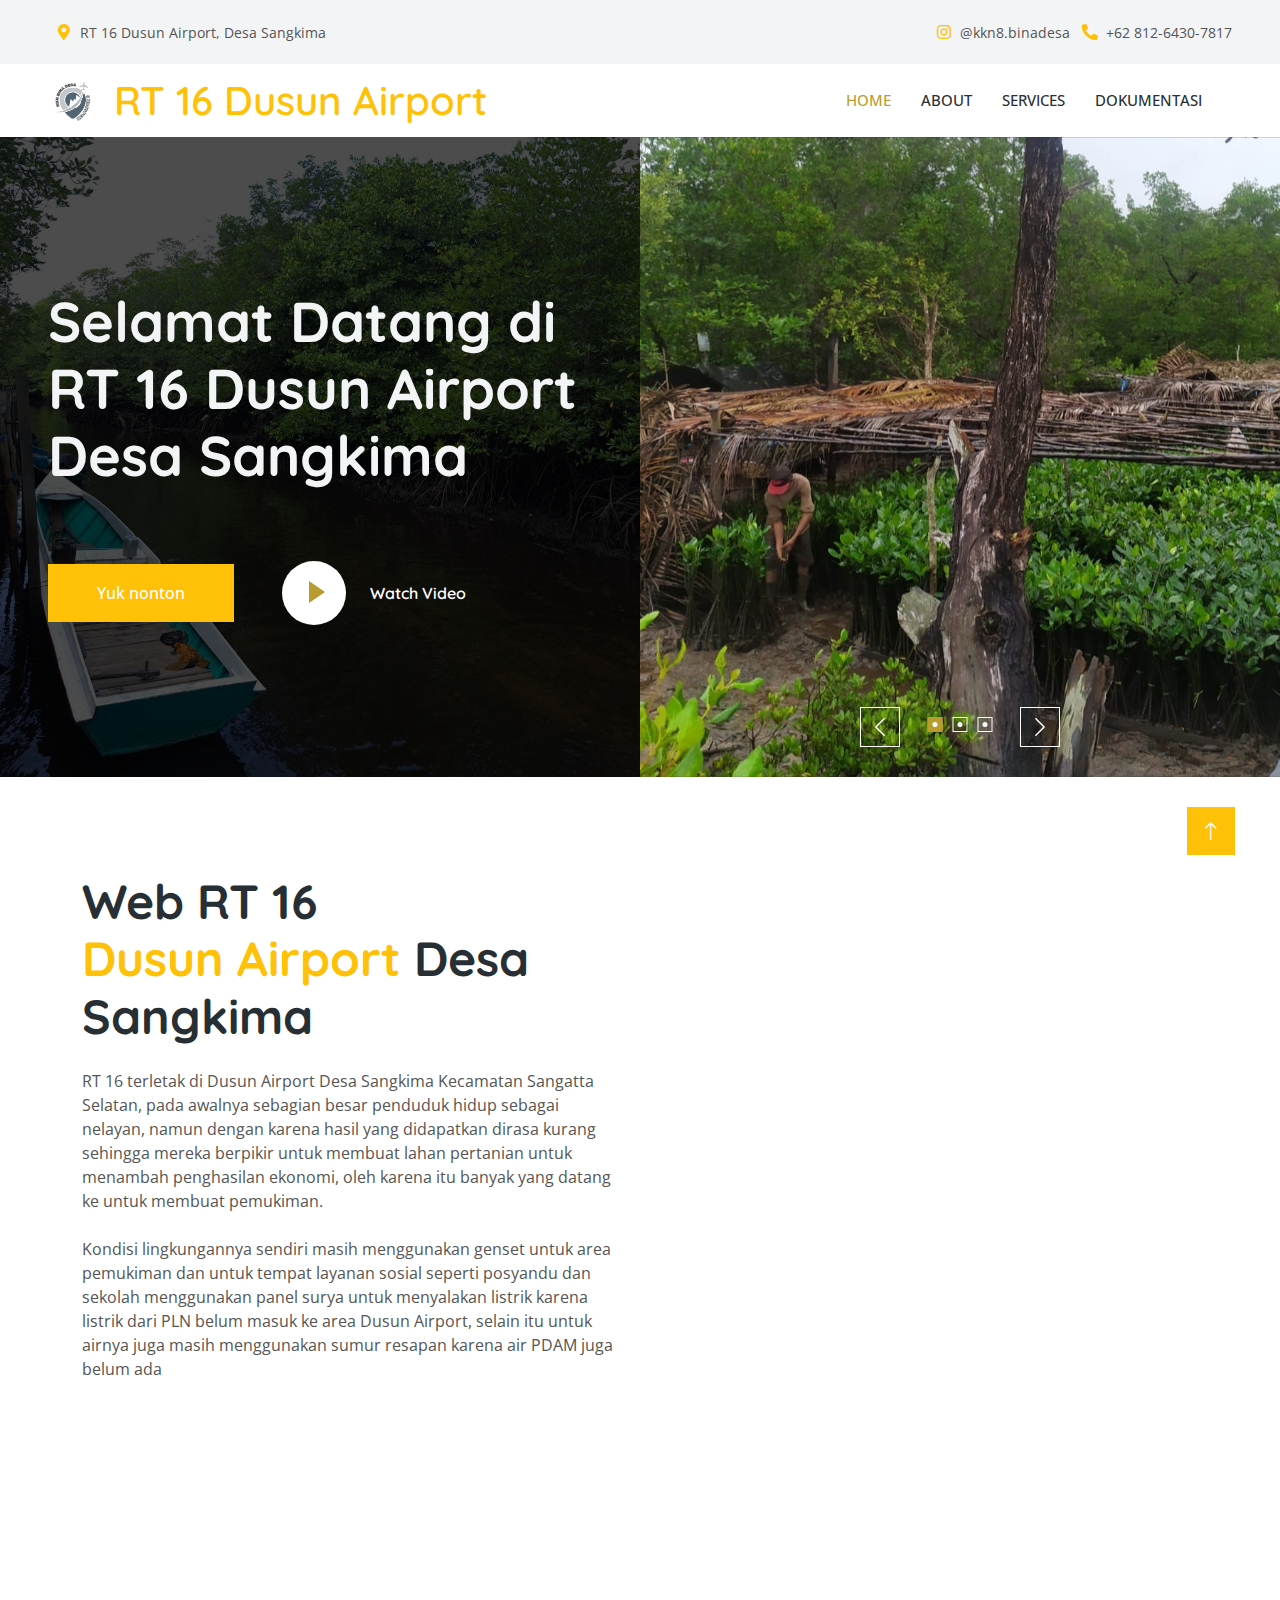
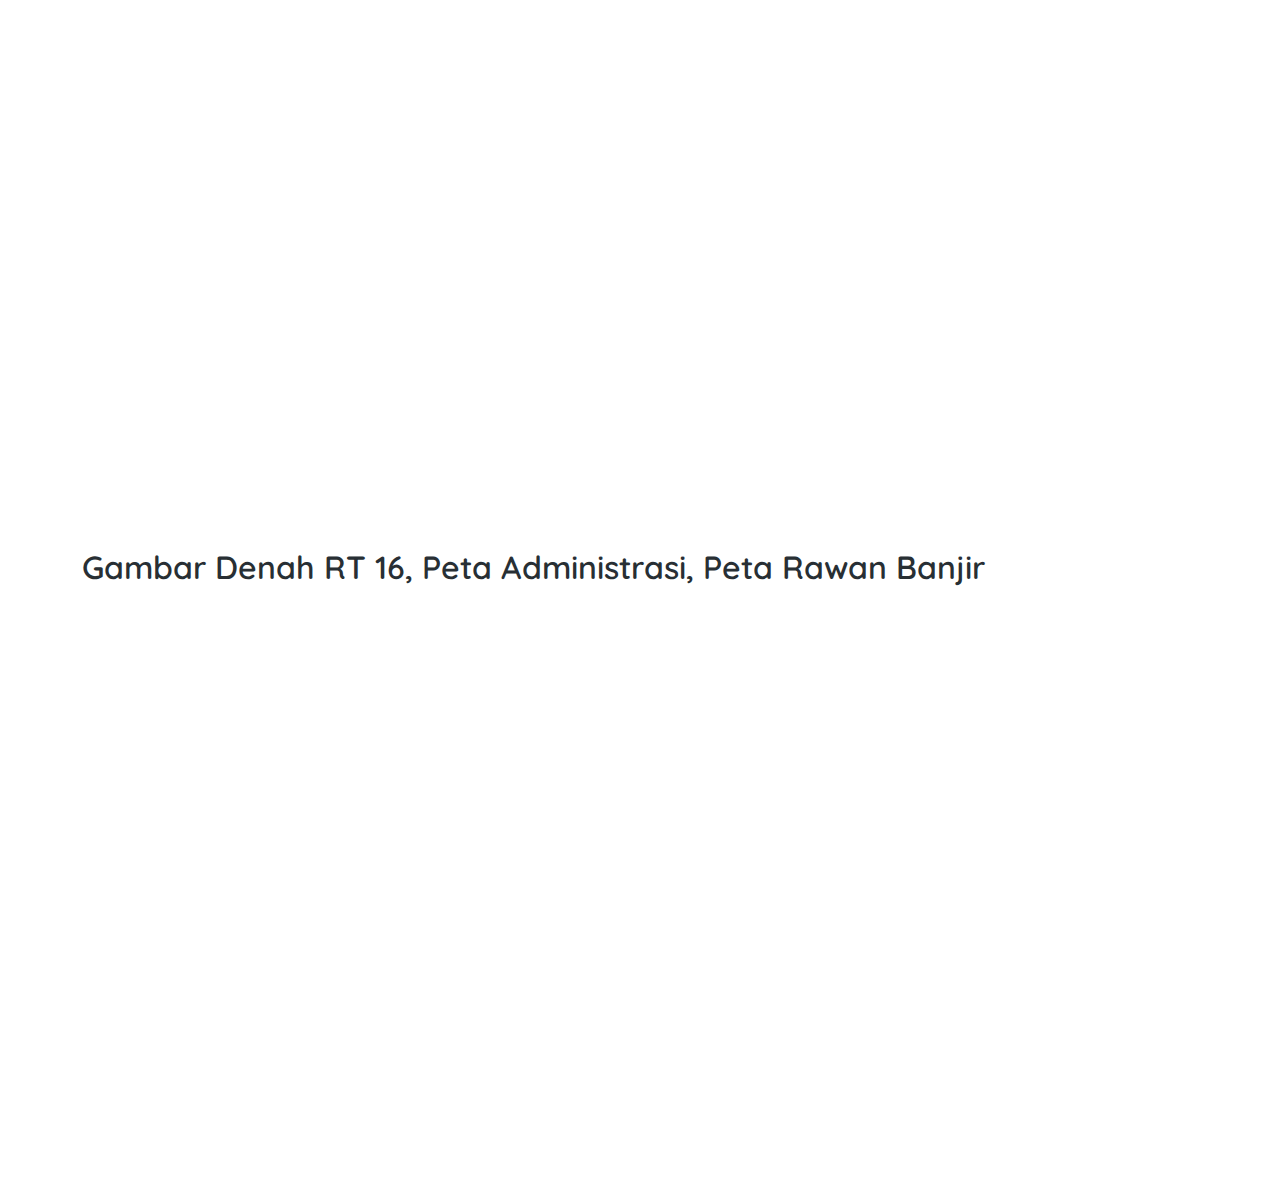
==== index.html @ f3cd3ee1 "first commit" ====
<!DOCTYPE html>
<html lang="en">
  <head>
    <meta charset="utf-8" />
    <title>RT 16 Dusun Airport Desa Sangkima</title>
    <meta content="width=device-width, initial-scale=1.0" name="viewport" />
    <meta content="" name="keywords" />
    <meta content="" name="description" />

    <!-- Favicon -->
    <link href="img/logo.png" rel="icon" />

    <!-- Google Web Fonts -->
    <link rel="preconnect" href="https://fonts.googleapis.com" />
    <link rel="preconnect" href="https://fonts.gstatic.com" crossorigin />
    <link
      href="https://fonts.googleapis.com/css2?family=Open+Sans:wght@400;500&family=Quicksand:wght@600;700&display=swap"
      rel="stylesheet"
    />

    <!-- Icon Font Stylesheet -->
    <link
      href="https://cdnjs.cloudflare.com/ajax/libs/font-awesome/5.10.0/css/all.min.css"
      rel="stylesheet"
    />
    <link
      href="https://cdn.jsdelivr.net/npm/bootstrap-icons@1.4.1/font/bootstrap-icons.css"
      rel="stylesheet"
    />

    <!-- Libraries Stylesheet -->
    <link href="lib/animate/animate.min.css" rel="stylesheet" />
    <link href="lib/lightbox/css/lightbox.min.css" rel="stylesheet" />
    <link href="lib/owlcarousel/assets/owl.carousel.min.css" rel="stylesheet" />

    <!-- Customized Bootstrap Stylesheet -->
    <link href="css/bootstrap.min.css" rel="stylesheet" />

    <!-- Template Stylesheet -->
    <link href="css/style.css" rel="stylesheet" />
  </head>

  <body>
    <!-- Spinner Start -->
    <!-- <div
      id="spinner"
      class="show bg-white position-fixed translate-middle w-100 vh-100 top-50 start-50 d-flex align-items-center justify-content-center"
    >
      <div
        class="spinner-border text-primary"
        style="width: 3rem; height: 3rem"
        role="status"
      >
        <span class="sr-only">Loading...</span>
      </div>
    </div> -->
    <!-- Spinner End -->

    <!-- Topbar Start -->
    <div class="container-fluid bg-light p-0 wow fadeIn" data-wow-delay="0.1s">
      <div class="row gx-0 d-none d-lg-flex">
        <div class="col-lg-7 px-5 text-start">
          <div class="h-100 d-inline-flex align-items-center py-3 me-4">
            <a class="btn btn-sm-square text-primary me-0" href="https://goo.gl/maps/CqCEvvbJAd6Aa1L1A"
              ><i class="fa fa-map-marker-alt"></i
            ></a>
            <small>RT 16 Dusun Airport, Desa Sangkima</small>
            <!-- <small class="fa fa-map-marker-alt text-primary me-2"></small>
            <small>RT 16 Dusun Airport, Desa Sangkima</small> -->
          </div>
        </div>
        <div class="col-lg-5 px-5 text-end">
          <div class="h-100 d-inline-flex align-items-center">
            <a class="btn btn-sm-square text-primary me-0" href="https://www.instagram.com/kkn8.binadesa/"
              ><i class="fab fa-instagram"></i
            ></a>
            <small>@kkn8.binadesa</small>
          </div>
          <div class="h-100 d-inline-flex align-items-center">
            <a class="btn btn-sm-square text-primary me-0" href="https://wa.me/681264307817"
              ><i class="fa fa-phone-alt"></i
            ></a>
            <small>+62 812-6430-7817</small>
          </div>
        </div>
      </div>
    </div>
    <!-- Topbar End -->

    <!-- Navbar Start -->
    <nav
      class="navbar navbar-expand-lg bg-white navbar-light sticky-top py-lg-0 px-4 px-lg-5 wow fadeIn"
      data-wow-delay="0.1s"
    >
      <a href="index.html" class="navbar-brand p-0">
        <img class="img-fluid me-3" src="img/logo.png" alt="Icon" />
        <h1 class="m-0 text-primary">RT 16 Dusun Airport</h1>
      </a>
      <button
        type="button"
        class="navbar-toggler"
        data-bs-toggle="collapse"
        data-bs-target="#navbarCollapse"
      >
        <span class="navbar-toggler-icon"></span>
      </button>
      <div class="collapse navbar-collapse py-4 py-lg-0" id="navbarCollapse">
        <div class="navbar-nav ms-auto">
          <a href="index.html" class="nav-item nav-link active">Home</a>
          <a href="about.html" class="nav-item nav-link">About</a>
          <a href="service.html" class="nav-item nav-link">Services</a>
          <a href="dokumentasi.html" class="nav-item nav-link">Dokumentasi</a>
        </div>
      </div>
    </nav>
    <!-- Navbar End -->

    <!-- Header Start -->
    <div class="container-fluid bg-dark p-0 mb-5">
      <div class="row g-0 flex-column-reverse flex-lg-row">
        <div class="col-lg-6 p-0 wow fadeIn" data-wow-delay="0.1s">
          <div
            class="header-bg h-100 d-flex flex-column justify-content-center p-5"
          >
            <h1 class="display-4 text-light mb-5">
              Selamat Datang di RT 16 Dusun Airport Desa Sangkima
            </h1>
            <div class="d-flex align-items-center pt-4 animated slideInDown">
              <a href="" class="btn btn-primary py-sm-3 px-3 px-sm-5 me-5"
                >Yuk nonton</a>
              
              <button
                type="button"
                class="btn-play"
                data-bs-toggle="modal"
                data-src="https://www.youtube.com/embed/2XEJcBLubZw"
                data-bs-target="#videoModal"
              >
                <span></span>
              </button>
              <h6 class="text-white m-0 ms-4 d-none d-sm-block">Watch Video</h6>
            </div>
          </div>
        </div>
        <div class="col-lg-6 wow fadeIn" data-wow-delay="0.5s">
          <div class="owl-carousel header-carousel">
            <div class="owl-carousel-item">
              <img class="img-fluid" src="img/kkn/F1.jpg" alt="" />
            </div>
            <div class="owl-carousel-item">
              <img class="img-fluid" src="img/kkn/F2.jpg" alt="" />
            </div>
            <div class="owl-carousel-item">
              <img class="img-fluid" src="img/kkn/F3.jpg" alt="" />
            </div>
          </div>
        </div>
      </div>
    </div>
    <!-- Header End -->

    <!-- Video Modal Start -->
    <div
      class="modal modal-video fade"
      id="videoModal"
      tabindex="-1"
      aria-labelledby="exampleModalLabel"
      aria-hidden="true"
    >
      <div class="modal-dialog">
        <div class="modal-content rounded-0">
          <div class="modal-header">
            <h3 class="modal-title" id="exampleModalLabel">Youtube Video</h3>
            <button
              type="button"
              class="btn-close"
              data-bs-dismiss="modal"
              aria-label="Close"
            ></button>
          </div>
          <div class="modal-body">
            <!-- 16:9 aspect ratio -->
            <div class="ratio ratio-16x9">
              <iframe
                class="embed-responsive-item"
                src=""
                id="video"
                allowfullscreen
                allowscriptaccess="always"
                allow="autoplay"
              ></iframe>
            </div>
          </div>
        </div>
      </div>
    </div>
    <!-- Video Modal End -->

    <!-- About Start -->
    <div class="container-xxl py-5">
      <div class="container">
        <div class="row g-5">
          <div class="col-lg-6 wow fadeInUp" data-wow-delay="0.1s">
            <h1 class="display-5 mb-4">
              Web RT 16
              <br><span class="text-primary">Dusun Airport</span> Desa Sangkima
            </h1>
            <p class="mb-4">
              RT 16 terletak di Dusun Airport Desa Sangkima Kecamatan Sangatta Selatan,
              pada awalnya sebagian besar penduduk hidup sebagai nelayan, namun dengan
              karena hasil yang didapatkan dirasa kurang sehingga mereka berpikir untuk 
              membuat lahan pertanian untuk menambah penghasilan ekonomi, oleh karena itu
              banyak yang datang ke untuk membuat pemukiman. <br><br>
              Kondisi lingkungannya sendiri masih menggunakan genset untuk area pemukiman
              dan untuk tempat layanan sosial seperti posyandu dan sekolah menggunakan panel surya 
              untuk menyalakan listrik karena listrik dari PLN belum masuk ke area Dusun Airport, selain itu 
              untuk airnya juga masih menggunakan sumur resapan karena air PDAM juga belum ada
              
            </p>
            <h5 class="mb-3">
              <!-- <i class="far fa-check-circle text-primary me-3"></i>Free Car
              Parking -->
            </h5>
            <h5 class="mb-3">
              <!-- <i class="far fa-check-circle text-primary me-3"></i>Natural
              Environment -->
            </h5>
            <h5 class="mb-3">
              <!-- <i class="far fa-check-circle text-primary me-3"></i>Professional
              Guide & Security -->
            </h5>
            <h5 class="mb-3">
              <!-- <i class="far fa-check-circle text-primary me-3"></i>World Best
              Animals -->
            </h5>
            <!-- <a class="btn btn-primary py-3 px-5 mt-3" href="">Read More</a> -->
          </div>
          <div class="col-lg-6 wow fadeInUp" data-wow-delay="0.5s">
            <div class="h-100" style="min-height: 400px">
              <iframe
                class="rounded w-70 h-10"
                src="https://www.google.com/maps/embed?pb=!1m13!1m8!1m3!1d1035.132250351763!2d117.54874038751451!3d0.39295820361571926!3m2!1i1024!2i768!4f13.1!3m2!1m1!2zMMKwMjMnMzUuMiJOIDExN8KwMzInNTYuMyJF!5e1!3m2!1sid!2sid!4v1689222671528!5m2!1sid!2sid" 
                width="100%" height="100%" style="border:0;" allowfullscreen="" loading="lazy" referrerpolicy="no-referrer-when-downgrade" 
                frameborder="0"
                allowfullscreen=""
                aria-hidden="false"
                tabindex="0"
              ></iframe>
            </div>
          </div>
        </div>
      </div>
    </div>

    <!-- Facts Start -->
    <!-- <div>
      <div class="container-xxl py-5">
        <div class="container">
          <div class="row g-5">
            <div class="fadeInUp" data-wow-delay="0.1s">
              <div class="display-5">
                
              </div>
            </div>
          </div>
        </div>
      </div> 
      <h2>Data Umum Penduduk RT 16 Dusun Airport</h2>      -->
    <div
      class="container-xxl bg-primary facts my-5 py-5 wow fadeInUp"
      data-wow-delay="0.1s"
    > <h2 style="color:white">Data Umum Penduduk RT 16 Dusun Airport</h2>   
      <div class="container py-5">
        <div class="row g-4">
          <div
            class="col-md-6 col-lg-3 text-center wow fadeIn"
            data-wow-delay="0.1s"
          >
            <i class="fa fa-users fa-3x text-primary mb-3"></i>
            <h1 class="text-white mb-2" data-toggle="counter-up">113</h1>
            <p class="text-white mb-0">Total Penduduk</p>
          </div>
          <div
            class="col-md-6 col-lg-3 text-center wow fadeIn"
            data-wow-delay="0.3s"
          >
            <i class="fa fa-male fa-3x text-primary mb-3"></i>
            <h1 class="text-white mb-2" data-toggle="counter-up">54</h1>
            <p class="text-white mb-0">Total Laki-laki</p>
          </div>
          <div
            class="col-md-6 col-lg-3 text-center wow fadeIn"
            data-wow-delay="0.5s"
          >
            <i class="fa fa-female fa-3x text-primary mb-3"></i>
            <h1 class="text-white mb-2" data-toggle="counter-up">59</h1>
            <p class="text-white mb-0">Total Perempuan</p>
          </div>
          <div
            class="col-md-6 col-lg-3 text-center wow fadeIn"
            data-wow-delay="0.7s"
          >
            <i class="fa fa-ship fa-3x text-primary mb-3"></i>
            <h1 class="text-white mb-2">60%</h1>
            <p class="text-white mb-0">Nelayan</p>
          </div>
          <div
            class="col-md-6 col-lg-3 text-center wow fadeIn"
            data-wow-delay="0.7s"
          >
            <i class="fa fa-shopping-basket fa-3x text-primary mb-3"></i>
            <h1 class="text-white mb-2">30%</h1>
            <p class="text-white mb-0">Petani</p>
          </div>
          <div
            class="col-md-6 col-lg-3 text-center wow fadeIn"
            data-wow-delay="0.7s"
          >
            <i class="fa fa-building fa-3x text-primary mb-3"></i>
            <h1 class="text-white mb-2">10%</h1>
            <p class="text-white mb-0">Wiraswasta</p>
          </div>
        </div>
      </div>
    </div>

    <div>
      <div class="container-xxl py-5">
        <div class="container">
          <div class="row g-5">
            <div class="fadeInUp" data-wow-delay="0.1s">
              <div class="display-5">
                <h2>Gambar Denah RT 16, Peta Administrasi, Peta Rawan Banjir</h2> 
              </div>
            </div>
          </div>
        </div>
      </div>          
      <div class="gambar wow fadeInUp" data-wow-delay="0.1s">
        <img src="img/kkn/Peta.jpg" style="display:block; margin:auto; width: 87%; animation-name: fadeInUp;">
        <div class="container-xxl py-5">
          <div class="container">
          </div>
      </div>
    </div>
    <!-- Facts End -->

    <!-- Footer Start -->
    <div
      class="container-fluid footer bg-dark text-light footer mt-3 pt-3 wow fadeIn"
      data-wow-delay="0.1s"
    >
      <div class="container py-5">
        <div class="row g-5">
          <div class="col-lg-3 col-md-6">
            <h5 class="text-light mb-4">Address</h5>
            <p class="mb-2">
              <i class="fa fa-map-marker-alt me-3"></i>RT 16 Dusun Airport, Desa Sangkima, Kecamatan Sangatta Selatan
            </p>
            <p class="mb-2">
              <i class="fa fa-phone-alt me-3"></i>+62 812-6430-7817
            </p>
            <p class="mb-2">
              <i class="fa fa-phone-alt me-3"></i>CP WEB (+62 852 9822-3141)
            </p>
            <p class="mb-2">
              <i class="fa fa-envelope me-3"></i>info@example.com
            </p>
          </div>
          <div class="col-lg-3 col-md-6">
            <h5 class="text-light mb-4">Quick Links</h5>
            <a class="btn btn-link" href="index.html">Home</a>
            <a class="btn btn-link" href="about.html">About Us</a>
            <a class="btn btn-link" href="service.html">Service</a>
            <a class="btn btn-link" href="dokumentasi.html">Dokumentasi</a>
          </div>
          <div class="col-lg-3 col-md-6">
            <h5 class="text-light mb-4">Support By</h5>
            <img src="img/kkn/EP.png" style="width:100%; margin-top:-1rem">
          </div>
        </div>
      </div>
      <div class="container">
        <div class="copyright">
          <div class="row">
            <div class="col-md-6 text-center text-md-start mb-3 mb-md-0">
              &copy; <a class="border-bottom" href="#">Kelompok 8 KKN Bina Desa RT 16 Dusun Airport Desa Sangkima</a>
            </div>
            <div class="col-md-6 text-center text-md-end">
              <!--/*** This template is free as long as you keep the footer author’s credit link/attribution link/backlink. If you'd like to use the template without the footer author’s credit link/attribution link/backlink, you can purchase the Credit Removal License from "https://htmlcodex.com/credit-removal". Thank you for your support. ***/-->
              Designed By
              <a class="border-bottom" href="https://htmlcodex.com"
                >HTML Codex</a
              >
              <br />Distributed By:
              <a href="https://themewagon.com" target="_blank">ThemeWagon</a>
            </div>
          </div>
        </div>
      </div>
    </div>
    <!-- Footer End -->

    <!-- Back to Top -->
    <a href="#" class="btn btn-lg btn-primary btn-lg-square back-to-top"
      ><i class="bi bi-arrow-up"></i
    ></a>

    <!-- JavaScript Libraries -->
    <script src="https://code.jquery.com/jquery-3.4.1.min.js"></script>
    <script src="https://cdn.jsdelivr.net/npm/bootstrap@5.0.0/dist/js/bootstrap.bundle.min.js"></script>
    <script src="lib/wow/wow.min.js"></script>
    <script src="lib/easing/easing.min.js"></script>
    <script src="lib/waypoints/waypoints.min.js"></script>
    <script src="lib/counterup/counterup.min.js"></script>
    <script src="lib/owlcarousel/owl.carousel.min.js"></script>
    <script src="lib/lightbox/js/lightbox.min.js"></script>

    <!-- Template Javascript -->
    <script src="js/main.js"></script>
  </body>
</html>
---- css/style.css ----
/********** Template CSS **********/
:root {
    --primary: #b89c2e;
    --light: #F3F4F5;
    --dark: #282F34;
}

.back-to-top {
    position: fixed;
    display: none;
    right: 45px;
    bottom: 45px;
    z-index: 99;
}


/*** Spinner ***/
#spinner {
    opacity: 0;
    visibility: hidden;
    transition: opacity .5s ease-out, visibility 0s linear .5s;
    z-index: 99999;
}

#spinner.show {
    transition: opacity .5s ease-out, visibility 0s linear 0s;
    visibility: visible;
    opacity: 1;
}


/*** Button ***/
.btn {
    font-weight: 500;
    transition: .5s;
}

.btn.btn-primary,
.btn.btn-secondary {
    color: #FFFFFF;
}

.btn-square {
    width: 38px;
    height: 38px;
}

.btn-sm-square {
    width: 32px;
    height: 32px;
}

.btn-lg-square {
    width: 48px;
    height: 48px;
}

.btn-square,
.btn-sm-square,
.btn-lg-square {
    padding: 0;
    display: flex;
    align-items: center;
    justify-content: center;
    font-weight: normal;
}


/*** Navbar ***/
.navbar.sticky-top {
    top: -100px;
    transition: .5s;
}

.navbar .navbar-brand {
    display: flex;
    align-items: center;
}

.navbar .navbar-brand img {
    max-height: 50px;
}

.navbar .dropdown-toggle::after {
    border: none;
    content: "\f107";
    font-family: "Font Awesome 5 Free";
    font-weight: 900;
    vertical-align: middle;
    margin-left: 8px;
}

.navbar .navbar-nav .nav-link {
    margin-right: 30px;
    padding: 25px 0;
    color: #FFFFFF;
    font-size: 15px;
    font-weight: 500;
    text-transform: uppercase;
    outline: none;
}

.navbar .navbar-nav .nav-link:hover,
.navbar .navbar-nav .nav-link.active {
    color: var(--primary);
}

@media (max-width: 991.98px) {
    .navbar .navbar-nav .nav-link  {
        margin-right: 0;
        padding: 10px 0;
    }

    .navbar .navbar-nav {
        border-top: 1px solid #EEEEEE;
    }
}

.navbar .navbar-nav .nav-link {
    color: var(--dark);
    font-weight: 500;
}

@media (min-width: 992px) {
    .navbar .nav-item .dropdown-menu {
        display: block;
        border: none;
        margin-top: 0;
        top: 150%;
        opacity: 0;
        visibility: hidden;
        transition: .5s;
    }

    .navbar .nav-item:hover .dropdown-menu {
        top: 100%;
        visibility: visible;
        transition: .5s;
        opacity: 1;
    }
}


/*** Header ***/
.header-bg {
    background: linear-gradient(rgba(0, 0, 0, .7), rgba(0, 0, 0, .7)), url(../img/kkn/F10.1.jpg) center center no-repeat;
    background-size: cover;
}

.btn-play {
    position: relative;
    display: block;
    box-sizing: content-box;
    width: 16px;
    height: 26px;
    border-radius: 100%;
    border: none;
    outline: none !important;
    padding: 18px 20px 20px 28px;
    background: #FFFFFF;
}

.btn-play:before {
    content: "";
    position: absolute;
    z-index: 0;
    left: 50%;
    top: 50%;
    transform: translateX(-50%) translateY(-50%);
    display: block;
    width: 60px;
    height: 60px;
    background: #FFFFFF;
    border-radius: 100%;
    animation: pulse-border 1500ms ease-out infinite;
}

.btn-play:after {
    content: "";
    position: absolute;
    z-index: 1;
    left: 50%;
    top: 50%;
    transform: translateX(-50%) translateY(-50%);
    display: block;
    width: 60px;
    height: 60px;
    background: #FFFFFF;
    border-radius: 100%;
    transition: all 200ms;
}

.btn-play span {
    display: block;
    position: relative;
    z-index: 3;
    width: 0;
    height: 0;
    left: -1px;
    border-left: 16px solid var(--primary);
    border-top: 11px solid transparent;
    border-bottom: 11px solid transparent;
}

@keyframes pulse-border {
    0% {
        transform: translateX(-50%) translateY(-50%) translateZ(0) scale(1);
        opacity: 1;
    }

    100% {
        transform: translateX(-50%) translateY(-50%) translateZ(0) scale(2);
        opacity: 0;
    }
}

.modal-video .modal-dialog {
    position: relative;
    max-width: 800px;
    margin: 60px auto 0 auto;
}

.modal-video .modal-body {
    position: relative;
    padding: 0px;
}

.modal-video .close {
    position: absolute;
    width: 30px;
    height: 30px;
    right: 0px;
    top: -30px;
    z-index: 999;
    font-size: 30px;
    font-weight: normal;
    color: #FFFFFF;
    background: #000000;
    opacity: 1;
}

.header-carousel .owl-nav {
    position: absolute;
    width: 200px;
    height: 40px;
    bottom: 30px;
    left: 50%;
    transform: translateX(-50%);
    display: flex;
    justify-content: space-between;
}

.header-carousel .owl-nav .owl-prev,
.header-carousel .owl-nav .owl-next {
    width: 40px;
    height: 40px;
    display: flex;
    align-items: center;
    justify-content: center;
    color: #FFFFFF;
    background: transparent;
    border: 1px solid #FFFFFF;
    font-size: 22px;
    transition: .5s;
}

.header-carousel .owl-nav .owl-prev:hover,
.header-carousel .owl-nav .owl-next:hover {
    background: var(--primary);
    border-color: var(--primary);
}

.header-carousel .owl-dots {
    position: absolute;
    height: 45px;
    bottom: 30px;
    left: 50%;
    transform: translateX(-50%);
    display: flex;
    align-items: center;
    justify-content: center;
}

.header-carousel .owl-dot {
    position: relative;
    display: inline-block;
    margin: 0 5px;
    width: 15px;
    height: 15px;
    background: transparent;
    border: 1px solid #FFFFFF;
    transition: .5s;
}

.header-carousel .owl-dot::after {
    position: absolute;
    content: "";
    width: 5px;
    height: 5px;
    top: 4px;
    left: 4px;
    background: #FFFFFF;
    border-radius: 5px;
}

.header-carousel .owl-dot.active {
    background: var(--primary);
    border-color: var(--primary);
}

.breadcrumb-item + .breadcrumb-item::before {
    color: var(--light);
}


/*** Img Border ***/
.img-border {
    position: relative;
    height: 100%;
    min-height: 400px;
}

/* .img-border::before {
    position: absolute;
    content: "";
    top: 0;
    left: 9rem;
    right: -6rem;
    bottom: 18rem;
    border: 5px solid var(--primary);
} */

.img-border img {
    position: absolute;
    top: 3rem;
    left: -1rem;
    width: calc(130% - 2rem);
    height: calc(120% - 14rem);
    /* width: calc(120% - 3rem); */
    /* height: calc(125% - 14rem); */
    object-fit: cover;
}


/*** Facts & Visiting Hours ***/
.facts {
    background: linear-gradient(rgba(0, 0, 0, .7), rgba(0, 0, 0, .7)), url(../img/kkn/11.jpg) center center no-repeat;
    background-size: cover;
}

.visiting-hours {
    background: linear-gradient(rgba(0, 0, 0, .7), rgba(0, 0, 0, .7)), url(../img/bg-2.jpg) center center no-repeat;
    background-size: cover;
}

.visiting-hours .list-group-item {
    display: flex;
    justify-content: space-between;
    color: var(--light);
    background: rgba(0, 0, 0, .15);
    border-color: rgba(255, 255, 255, .15);
}

.visiting-hours .table {
    color: var(--light);
    background: rgba(0, 0, 0, .15);
}

.visiting-hours .table td {
    padding: .5rem 1rem;
    border-color: rgba(255, 255, 255, .15);
}

.visiting-hours .table tr:last-child td {
    border: none;
}

.container-gambar .box-gambar{
    text-align: center;
    width: 70%;
    position: inline-block;
}


/*** Animal ***/
.animal-item {
    position: relative;
    display: block;
}

.animal-item .animal-text {
    position: absolute;
    width: 100%;
    height: 100%;
    top: 0;
    left: 0;
    background: rgba(0, 0, 0, .7);
    display: flex;
    flex-direction: column;
    justify-content: flex-end;
    padding-bottom: 100px !important;
    opacity: 0;
    transition: .5s;
}

.animal-item:hover .animal-text {
    opacity: 1;
    padding-bottom: 20px !important;
}


/*** Membership ***/
.membership-item {
    padding: 45px 30px;
    color: #FFFFFF;
    background: rgba(0, 0, 0, .7);
}

.membership-item img {
    position: absolute;
    top: 0;
    left: 0;
    width: 100%;
    height: 100%;
    object-fit: cover;
    z-index: -1;
}

.membership-item .display-1 {
    color: transparent;
    -webkit-text-stroke: 2px var(--primary);
}


/*** Testimonial ***/
.testimonial-carousel::before {
    position: absolute;
    content: "";
    top: 0;
    left: 0;
    height: 100%;
    width: 0;
    background: linear-gradient(to right, rgba(255, 255, 255, 1) 0%, rgba(255, 255, 255, 0) 100%);
    z-index: 1;
}

.testimonial-carousel::after {
    position: absolute;
    content: "";
    top: 0;
    right: 0;
    height: 100%;
    width: 0;
    background: linear-gradient(to left, rgba(255, 255, 255, 1) 0%, rgba(255, 255, 255, 0) 100%);
    z-index: 1;
}

@media (min-width: 768px) {
    .testimonial-carousel::before,
    .testimonial-carousel::after {
        width: 200px;
    }
}

@media (min-width: 992px) {
    .testimonial-carousel::before,
    .testimonial-carousel::after {
        width: 300px;
    }
}

.testimonial-carousel .owl-item .testimonial-text {
    background: var(--light);
    transform: scale(.8);
    transition: .5s;
}

.testimonial-carousel .owl-item.center .testimonial-text {
    background: var(--primary);
    transform: scale(1);
}

.testimonial-carousel .owl-item .testimonial-text *,
.testimonial-carousel .owl-item .testimonial-item img {
    transition: .5s;
}

.testimonial-carousel .owl-item.center .testimonial-text * {
    color: var(--light) !important;
}

.testimonial-carousel .owl-item.center .testimonial-item img {
    border-color: var(--primary) !important;
} 

.testimonial-carousel .owl-nav {
    position: absolute;
    width: 350px;
    top: 15px;
    left: 50%;
    transform: translateX(-50%);
    display: flex;
    justify-content: space-between;
    opacity: 0;
    transition: .5s;
    z-index: 1;
}

.testimonial-carousel:hover .owl-nav {
    width: 300px;
    opacity: 1;
}

.testimonial-carousel .owl-nav .owl-prev,
.testimonial-carousel .owl-nav .owl-next {
    position: relative;
    color: var(--primary);
    font-size: 45px;
    transition: .5s;
}

.testimonial-carousel .owl-nav .owl-prev:hover,
.testimonial-carousel .owl-nav .owl-next:hover {
    color: var(--dark);
}


/*** Footer ***/
.footer {
    background: linear-gradient(rgba(0, 0, 0, .7), rgba(0, 0, 0, .7)), url(../img/KKN/11.jpg) center center no-repeat;
    background-size: cover;
}

.footer .btn.btn-social {
    margin-right: 5px;
    width: 35px;
    height: 35px;
    display: flex;
    align-items: center;
    justify-content: center;
    color: var(--light);
    border: 1px solid #FFFFFF;
    transition: .3s;
}

.footer .btn.btn-social:hover {
    color: var(--primary);
}

.footer .btn.btn-link {
    display: block;
    margin-bottom: 5px;
    padding: 0;
    text-align: left;
    color: #FFFFFF;
    font-size: 15px;
    font-weight: normal;
    text-transform: capitalize;
    transition: .3s;
}

.footer .btn.btn-link::before {
    position: relative;
    content: "\f105";
    font-family: "Font Awesome 5 Free";
    font-weight: 900;
    margin-right: 10px;
}

.footer .btn.btn-link:hover {
    color: var(--primary);
    letter-spacing: 1px;
    box-shadow: none;
}

.footer .copyright {
    padding: 25px 0;
    font-size: 15px;
    border-top: 1px solid rgba(256, 256, 256, .1);
}

.footer .copyright a {
    color: var(--light);
}

.footer .copyright a:hover {
    color: var(--primary);
}
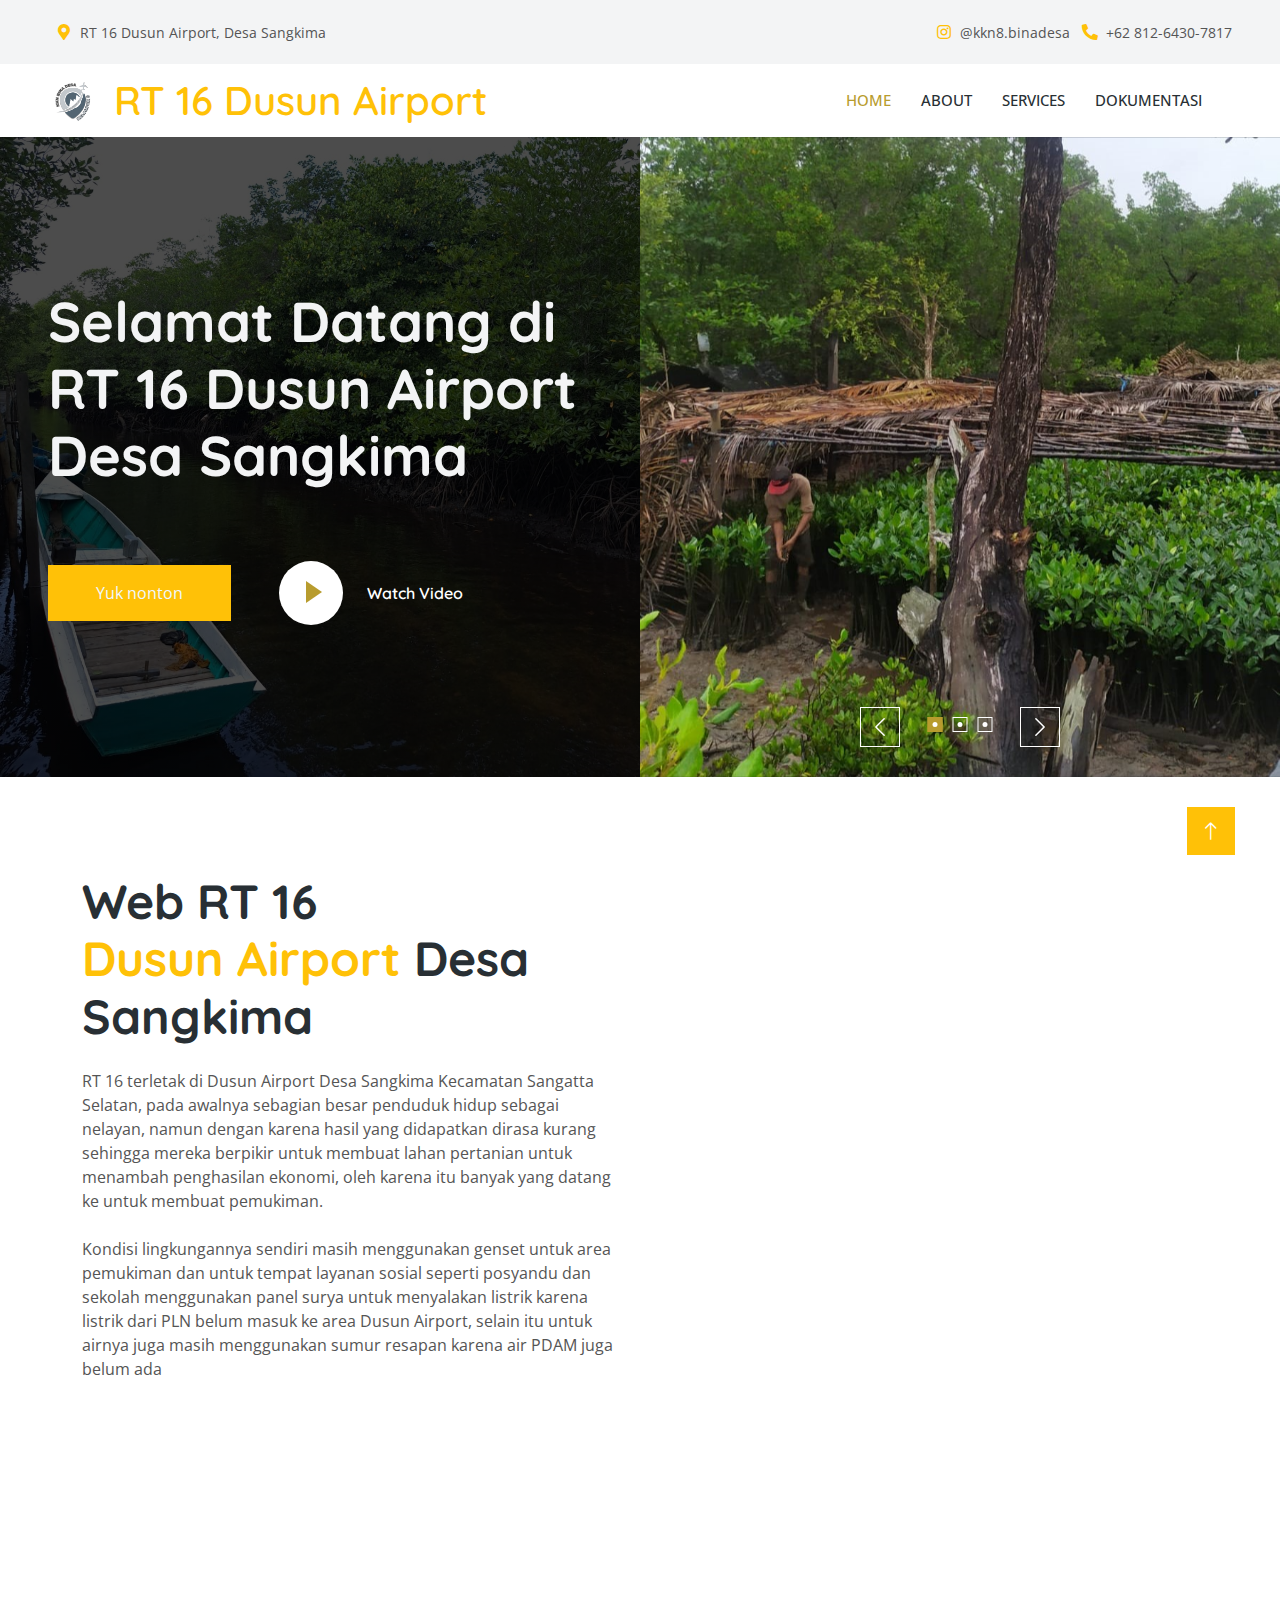
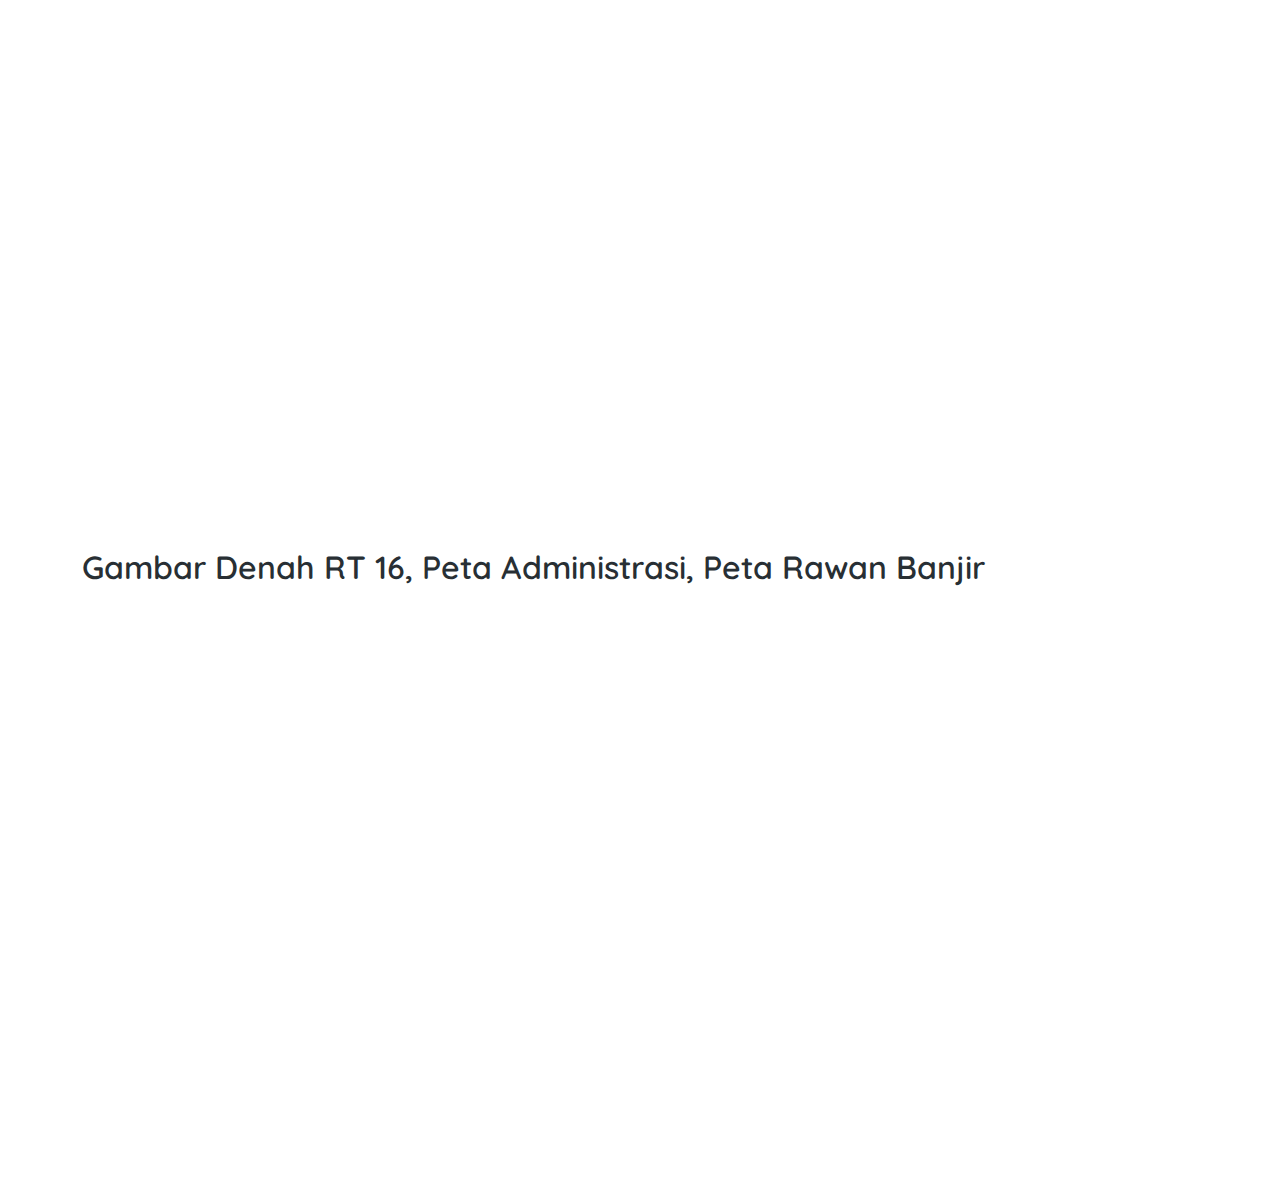
==== commit 273fbec2: "memperbaiki tombol btn" ====
--- a/index.html
+++ b/index.html
@@ -126,7 +126,7 @@
               Selamat Datang di RT 16 Dusun Airport Desa Sangkima
             </h1>
             <div class="d-flex align-items-center pt-4 animated slideInDown">
-              <a href="" class="btn btn-primary py-sm-3 px-3 px-sm-5 me-5"
+              <a class="btn-primary py-sm-3 px-3 px-sm-5 me-5" style="color: aliceblue;"
                 >Yuk nonton</a>
               
               <button
